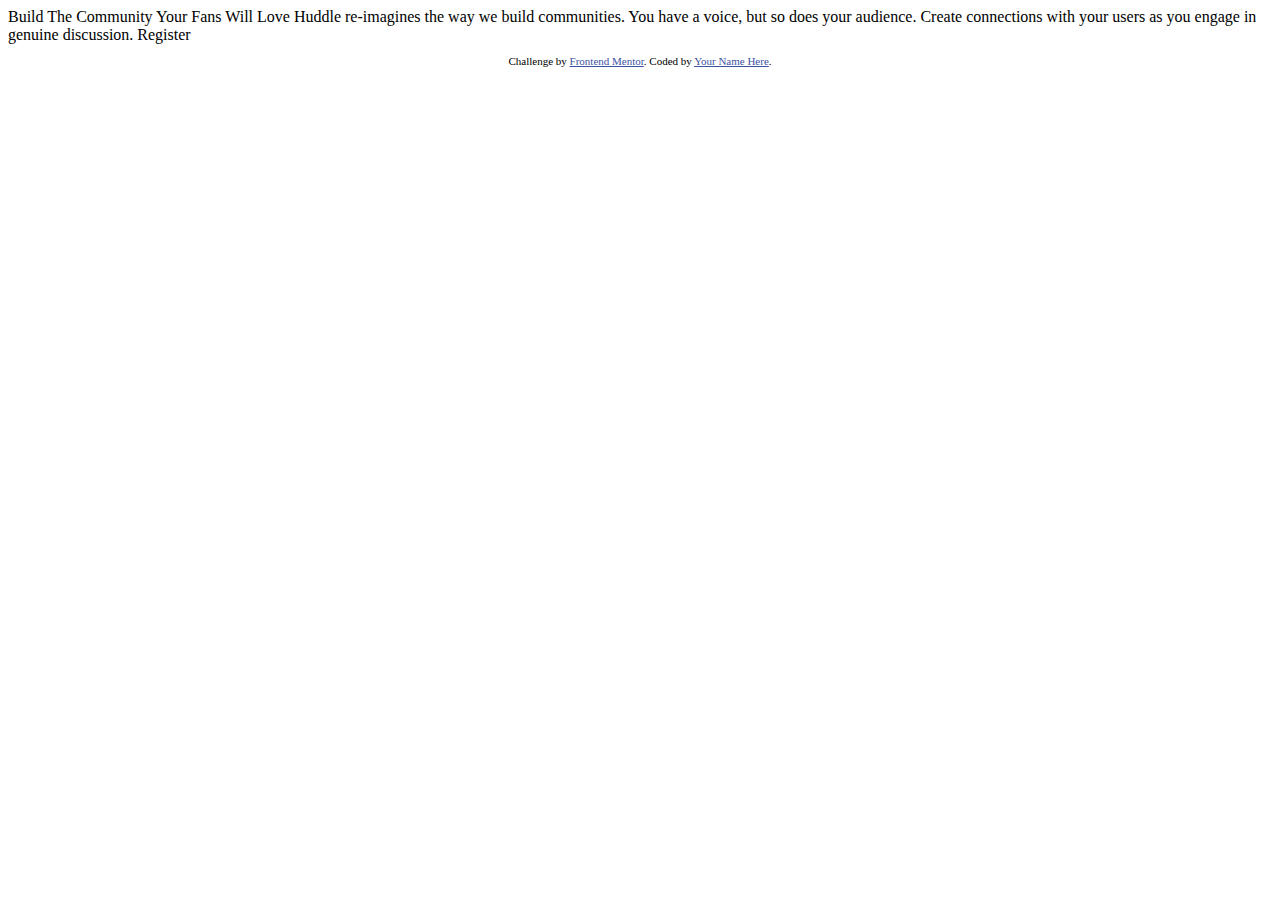
==== huddle-landing-page-with-single-introductory-section-master/index.html @ 43ceed62 "huddle" ====
<!DOCTYPE html>
<html lang="en">
<head>
  <meta charset="UTF-8">
  <meta name="viewport" content="width=device-width, initial-scale=1.0"> <!-- displays site properly based on user's device -->

  <link rel="icon" type="image/png" sizes="32x32" href="./images/favicon-32x32.png">
  
  <title>Frontend Mentor | Huddle landing page with single introductory section</title>

  <!-- Feel free to remove these styles or customise in your own stylesheet 👍 -->
  <style>
    .attribution { font-size: 11px; text-align: center; }
    .attribution a { color: hsl(228, 45%, 44%); }
  </style>
</head>
<body>

  Build The Community Your Fans Will Love

  Huddle re-imagines the way we build communities. You have a voice, but so does your audience. 
  Create connections with your users as you engage in genuine discussion. 

  Register

  <footer>
    <p class="attribution">
      Challenge by <a href="https://www.frontendmentor.io?ref=challenge" target="_blank">Frontend Mentor</a>. 
      Coded by <a href="#">Your Name Here</a>.
    </p>
  </footer>
</body>
</html>
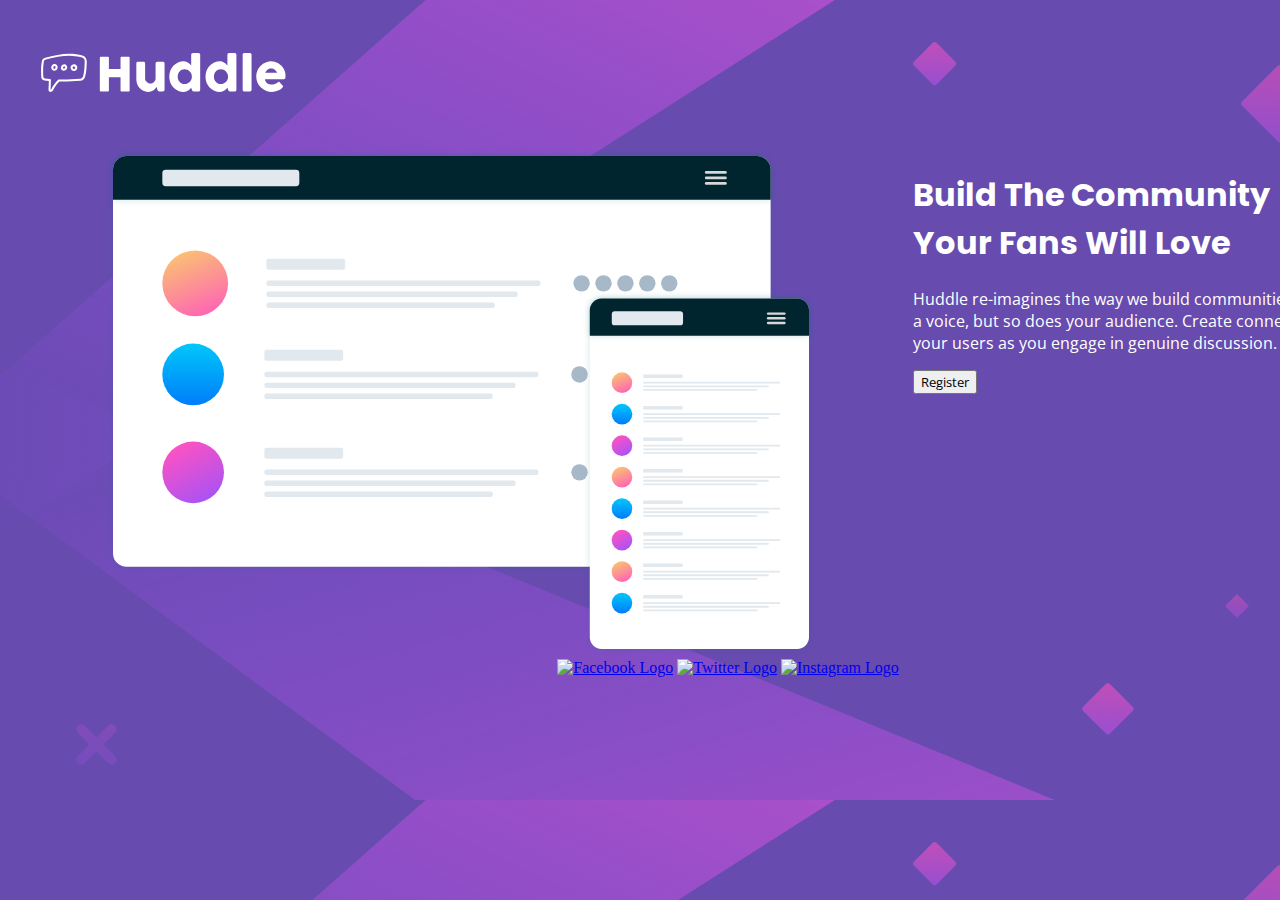
==== commit 81fc70a4: "huddle" ====
--- a/huddle-landing-page-with-single-introductory-section-master/index.html
+++ b/huddle-landing-page-with-single-introductory-section-master/index.html
@@ -1,33 +1,52 @@
 <!DOCTYPE html>
 <html lang="en">
-<head>
-  <meta charset="UTF-8">
-  <meta name="viewport" content="width=device-width, initial-scale=1.0"> <!-- displays site properly based on user's device -->
-
-  <link rel="icon" type="image/png" sizes="32x32" href="./images/favicon-32x32.png">
-  
-  <title>Frontend Mentor | Huddle landing page with single introductory section</title>
-
-  <!-- Feel free to remove these styles or customise in your own stylesheet 👍 -->
-  <style>
-    .attribution { font-size: 11px; text-align: center; }
-    .attribution a { color: hsl(228, 45%, 44%); }
-  </style>
-</head>
-<body>
-
-  Build The Community Your Fans Will Love
-
-  Huddle re-imagines the way we build communities. You have a voice, but so does your audience. 
-  Create connections with your users as you engage in genuine discussion. 
-
-  Register
-
-  <footer>
-    <p class="attribution">
-      Challenge by <a href="https://www.frontendmentor.io?ref=challenge" target="_blank">Frontend Mentor</a>. 
-      Coded by <a href="#">Your Name Here</a>.
-    </p>
-  </footer>
-</body>
-</html>+  <head>
+    <meta charset="UTF-8" />
+    <meta name="viewport" content="width=device-width, initial-scale=1.0" />
+    <link
+      rel="icon"
+      type="image/png"
+      sizes="32x32"
+      href="./images/favicon-32x32.png"
+    />
+    <link rel="stylesheet" href="style.css" />
+    <link rel="preconnect" href="https://fonts.gstatic.com" />
+    <link
+      href="https://fonts.googleapis.com/css2?family=Poppins:wght@400;600&display=swap"
+      rel="stylesheet"
+    />
+    <link rel="preconnect" href="https://fonts.gstatic.com" />
+    <link
+      href="https://fonts.googleapis.com/css2?family=Open+Sans&display=swap"
+      rel="stylesheet"
+    />
+    <title>Huddle</title>
+  </head>
+  <body>
+    <header>
+      <a href="#"><img src="images/logo.svg" alt="Huddle Logo" /></a>
+    </header>
+    <div class="container">
+      <div class="illustration">
+        <img
+          src="images/illustration-mockups.svg"
+          alt="desktop and mobile illustrations"
+        />
+      </div>
+      <div class="content">
+        <h1>Build The Community<br />Your Fans Will Love</h1>
+        <p>
+          Huddle re-imagines the way we build communities. You have<br />
+          a voice, but so does your audience. Create connections with<br />
+          your users as you engage in genuine discussion.
+        </p>
+        <button>Register</button>
+      </div>
+    </div>
+    <footer>
+      <a href="#"><img src="" , alt="Facebook Logo" /></a>
+      <a href="#"><img src="" , alt="Twitter Logo" /></a>
+      <a href="#"><img src="" , alt="Instagram Logo" /></a>
+    </footer>
+  </body>
+</html>
--- a/huddle-landing-page-with-single-introductory-section-master/style.css
+++ b/huddle-landing-page-with-single-introductory-section-master/style.css
@@ -0,0 +1,51 @@
+html {
+  margin: 0;
+  padding: 0;
+  width: 1440px;
+  height: 800px;
+}
+
+body {
+  background-color: hsl(257, 40%, 49%);
+  background-image: url(images/bg-desktop.svg);
+  width: inherit;
+  height: inherit;
+  color: white;
+}
+
+h1 {
+  font-family: "Poppins", sans-serif;
+}
+
+p,
+button {
+  font-family: "Open Sans", sans-serif;
+}
+
+header {
+  padding: 20px 10px;
+  margin: 20px 10px;
+}
+
+.illustration {
+  margin: auto;
+}
+
+.content {
+  width: 535px;
+  justify-content: center;
+}
+
+footer {
+  right: 0;
+  bottom: 0;
+  width: 100%;
+  text-align: center;
+}
+
+@media (min-width: 768px) {
+  .container {
+    display: flex;
+    justify-content: space-around;
+  }
+}
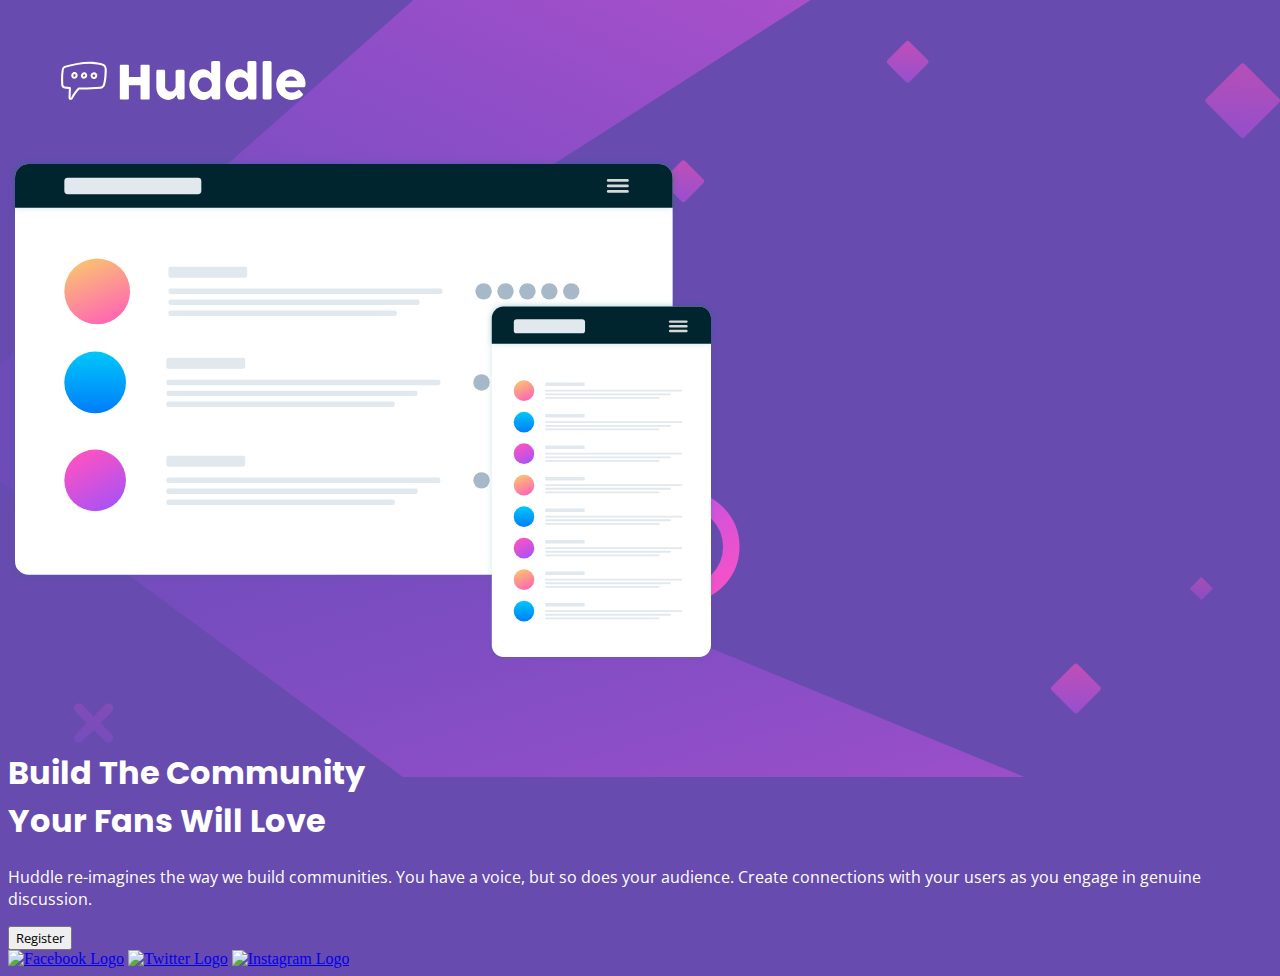
==== commit 0e47455b: "huddle" ====
--- a/huddle-landing-page-with-single-introductory-section-master/index.html
+++ b/huddle-landing-page-with-single-introductory-section-master/index.html
@@ -36,9 +36,9 @@
       <div class="content">
         <h1>Build The Community<br />Your Fans Will Love</h1>
         <p>
-          Huddle re-imagines the way we build communities. You have<br />
-          a voice, but so does your audience. Create connections with<br />
-          your users as you engage in genuine discussion.
+          Huddle re-imagines the way we build communities. You have a voice, but
+          so does your audience. Create connections with your users as you
+          engage in genuine discussion.
         </p>
         <button>Register</button>
       </div>
--- a/huddle-landing-page-with-single-introductory-section-master/style.css
+++ b/huddle-landing-page-with-single-introductory-section-master/style.css
@@ -1,15 +1,19 @@
+* {
+  box-sizing: border-box;
+}
+
 html {
   margin: 0;
   padding: 0;
-  width: 1440px;
-  height: 800px;
 }
 
 body {
   background-color: hsl(257, 40%, 49%);
   background-image: url(images/bg-desktop.svg);
-  width: inherit;
-  height: inherit;
+  background-repeat: no-repeat;
+  background-size: contain;
+  width: 100%;
+  height: 100%;
   color: white;
 }
 
@@ -23,29 +27,28 @@
 }
 
 header {
-  padding: 20px 10px;
-  margin: 20px 10px;
+  padding: 40px;
 }
 
 .illustration {
-  margin: auto;
+  margin: 0 auto;
+  min-width: 800px;
 }
 
 .content {
-  width: 535px;
-  justify-content: center;
+  padding-top: 60px;
 }
 
 footer {
   right: 0;
   bottom: 0;
   width: 100%;
-  text-align: center;
 }
 
-@media (min-width: 768px) {
+@media (min-width: 1440px) {
   .container {
+    margin: 0 auto;
     display: flex;
-    justify-content: space-around;
+    justify-content: center;
   }
 }
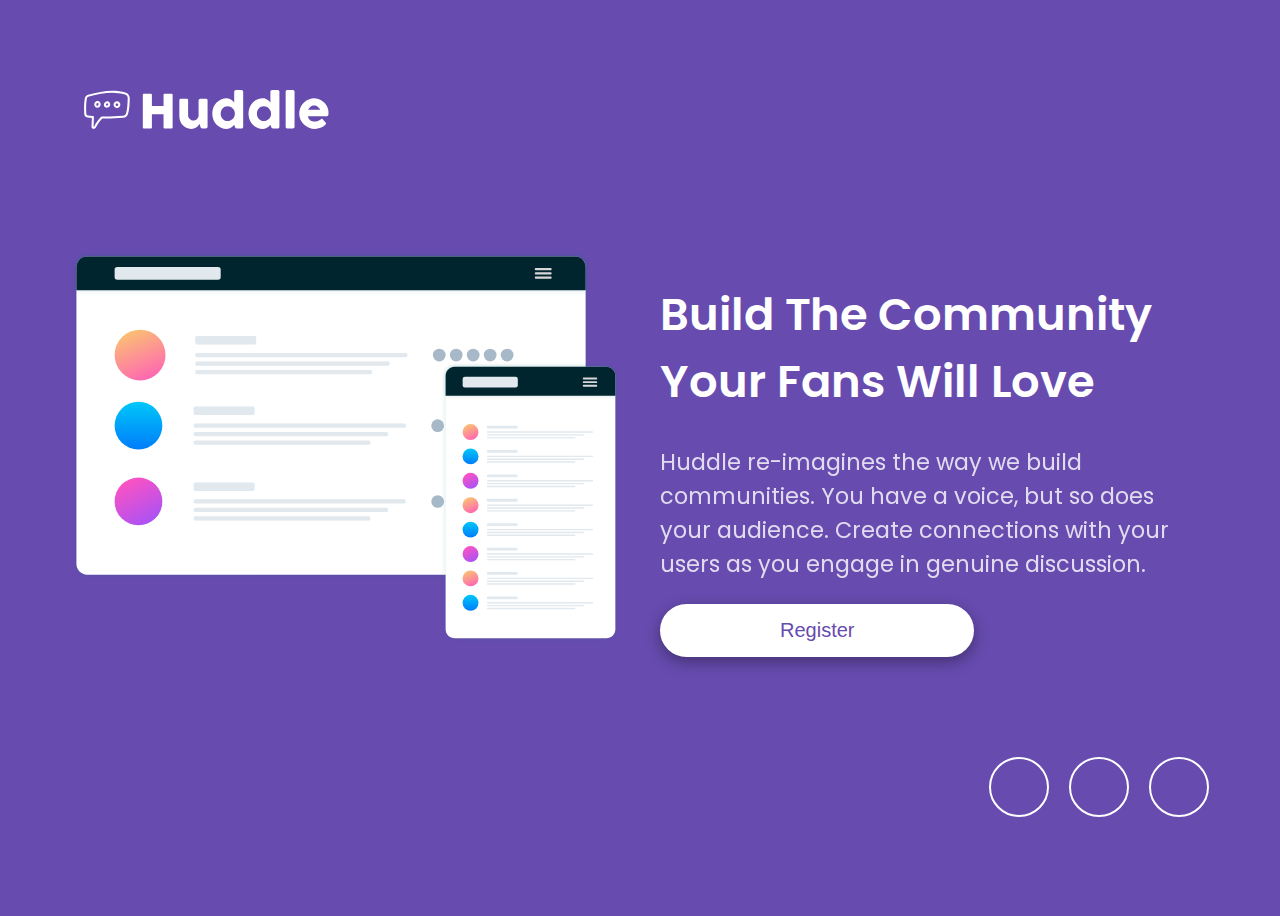
==== commit f464cffb: "huddle" ====
--- a/huddle-landing-page-with-single-introductory-section-master/index.html
+++ b/huddle-landing-page-with-single-introductory-section-master/index.html
@@ -20,33 +20,52 @@
       href="https://fonts.googleapis.com/css2?family=Open+Sans&display=swap"
       rel="stylesheet"
     />
+    <link
+      rel="stylesheet"
+      href="https://use.fontawesome.com/releases/v5.5.0/css/all.css"
+      integrity="sha384-B4dIYHKNBt8Bc12p+WXckhzcICo0wtJAoU8YZTY5qE0Id1GSseTk6S+L3BlXeVIU"
+      crossorigin="anonymous"
+    />
     <title>Huddle</title>
   </head>
   <body>
-    <header>
+    <div class="container">
       <a href="#"><img src="images/logo.svg" alt="Huddle Logo" /></a>
-    </header>
-    <div class="container">
-      <div class="illustration">
-        <img
-          src="images/illustration-mockups.svg"
-          alt="desktop and mobile illustrations"
-        />
+
+      <div class="flex">
+        <div>
+          <img
+            src="images/illustration-mockups.svg"
+            alt="desktop and mobile illustrations"
+          />
+        </div>
+
+        <div>
+          <h1>Build The Community<br />Your Fans Will Love</h1>
+          <p>
+            Huddle re-imagines the way we build communities. You have a voice,
+            but so does your audience. Create connections with your users as you
+            engage in genuine discussion.
+          </p>
+          <button type="button">Register</button>
+        </div>
       </div>
-      <div class="content">
-        <h1>Build The Community<br />Your Fans Will Love</h1>
-        <p>
-          Huddle re-imagines the way we build communities. You have a voice, but
-          so does your audience. Create connections with your users as you
-          engage in genuine discussion.
-        </p>
-        <button>Register</button>
-      </div>
+
+      <ul>
+        <li>
+          <a href="https://www.facebook.com"
+            ><i class="fab fa-facebook-f"></i
+          ></a>
+        </li>
+        <li>
+          <a href="https://www.twitter.com"><i class="fab fa-twitter"></i></a>
+        </li>
+        <li>
+          <a href="https://www.instagram.com"
+            ><i class="fab fa-instagram"></i
+          ></a>
+        </li>
+      </ul>
     </div>
-    <footer>
-      <a href="#"><img src="" , alt="Facebook Logo" /></a>
-      <a href="#"><img src="" , alt="Twitter Logo" /></a>
-      <a href="#"><img src="" , alt="Instagram Logo" /></a>
-    </footer>
   </body>
 </html>
--- a/huddle-landing-page-with-single-introductory-section-master/style.css
+++ b/huddle-landing-page-with-single-introductory-section-master/style.css
@@ -2,53 +2,111 @@
   box-sizing: border-box;
 }
 
-html {
-  margin: 0;
-  padding: 0;
+body {
+  background-image: url("/images/bg-desktop.svg");
+  background-repeat: no-repeat;
+  background-size: cover;
+  display: flex;
+  align-items: center;
+  justify-content: center;
+  min-height: 100vh;
+  background-color: hsl(257, 40%, 49%);
+  font-family: "Poppins", sans-serif;
+  color: white;
+  font-size: 1.4em;
 }
 
-body {
-  background-color: hsl(257, 40%, 49%);
-  background-image: url(images/bg-desktop.svg);
-  background-repeat: no-repeat;
-  background-size: contain;
-  width: 100%;
-  height: 100%;
+.container {
+  margin: 5%;
+  max-width: 100%;
+  width: 1700px;
+}
+
+.flex {
+  display: flex;
+  margin: 100px 0;
+}
+.flex > div:first-child {
+  flex: 0.5;
+  margin-right: 20px;
+}
+
+.flex > div:last-child {
+  flex: 0.5;
+  margin-left: 20px;
+}
+
+img {
+  max-width: 100%;
+}
+
+button {
+  background-color: white;
+  color: hsl(257, 40%, 49%);
+  border: none;
+  font-size: 20px;
+  padding: 15px 120px;
+  border-radius: 50px;
+  box-shadow: rgba(0, 0, 0, 0.35) 0px 5px 15px;
+}
+
+button:hover {
+  background-color: hsl(300, 69%, 71%);
   color: white;
+  cursor: pointer;
+}
+
+ul {
+  display: flex;
+  justify-content: flex-end;
+  padding: 0;
+  list-style-type: none;
+}
+
+ul a {
+  text-decoration: none;
+  color: white;
+  display: inline-flex;
+  align-items: center;
+  margin-left: 20px;
+  justify-content: center;
+  height: 60px;
+  width: 60px;
+  text-decoration: none;
+  border: 2px solid white;
+  border-radius: 50%;
+}
+
+ul a:hover {
+  background-color: hsl(300, 69%, 71%);
 }
 
 h1 {
-  font-family: "Poppins", sans-serif;
+  font-weight: 600;
 }
 
-p,
-button {
-  font-family: "Open Sans", sans-serif;
+p {
+  font-weight: 400;
+  opacity: 0.8;
 }
 
-header {
-  padding: 40px;
-}
+@media screen and (max-width: 768px) {
+  .flex {
+    flex-direction: column;
+    margin: 50px 0;
+  }
 
-.illustration {
-  margin: 0 auto;
-  min-width: 800px;
-}
+  .flex > div:first-child {
+    flex: 1;
+    margin-right: 0;
+  }
 
-.content {
-  padding-top: 60px;
-}
+  .flex > div:last-child {
+    flex: 1;
+    margin-left: 0;
+  }
 
-footer {
-  right: 0;
-  bottom: 0;
-  width: 100%;
-}
-
-@media (min-width: 1440px) {
-  .container {
-    margin: 0 auto;
-    display: flex;
+  ul a {
     justify-content: center;
   }
 }
